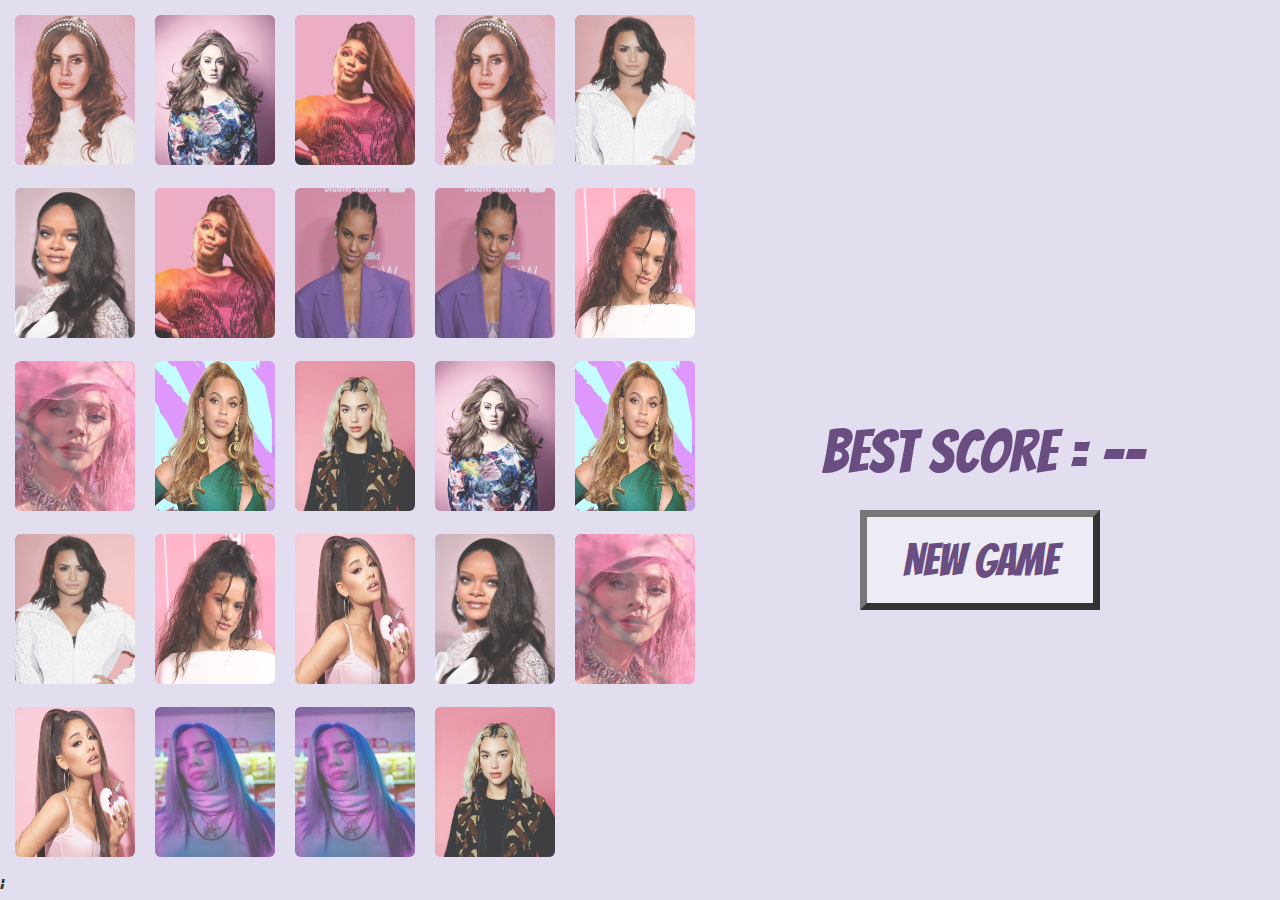
==== game.html @ 1d6ed0dc "first card matching game commit" ====
<!DOCTYPE html>
<html lang="en">

<head>
    <meta charset="UTF-8">
    <meta name="viewport" content="width=device-width, initial-scale=1.0">
    <title>Memory Game</title>
    <link rel="shortcut icon" href="brain.png" type="image/icon">
    <link rel="stylesheet" href="game.css">
    <script src="game.js"></script>
    <link href="https://fonts.googleapis.com/css2?family=Bangers&display=swap" rel="stylesheet">
</head>

<body onload="startGame()">
    <div class="bg">
        <div id="cardContainer">


        </div>

        <div id='count'></div>
        <div id='bestScore'></div>
        <div id='newGameButton'>
            <a href="game.html" id="start"><button id="newGame" onclick="startGame()">New Game</button></a>;
        </div>

    </div>
</body>

</html>
---- game.css ----
body, html {
    height: 100%;
    margin: 0px;
    font-family: 'Bangers', cursive;
}
.bg {
    background-color: #dbd6ed;
    height: 100%;
    background-position: center;
    background-repeat: no-repeat;
    background-size: cover;
    opacity: 0.8;
    position: absolute;
    top: 0;
    left: 0;
    bottom: 0;
    right: 0;
}
.purpleCard {
    width: 100%;
    height: 100%;
    border-radius: 6px;
}
.kweenPic {
    width: 100%;
    height: 100%;
    border-radius: 6px;
}
#cardContainer {
    position: relative;
    margin: 5px;
    width: 65%;
    perspective: 1000px;
}
.card {
    width: 120px;
    height: 150px;
    margin: 10px;
    display: inline-block;
    position: relative;
    transition: transform 1s;
    transform-style: preserve-3d;
}
.front, .back {
    height: 150px;
    width: 120px;
    position: absolute;
}

.front {
    transform: rotateY(180deg);
}

.clicked {
    transform: rotateY(180deg);
}
#count {
    position: absolute;
    right: 275px;
    top: 275px;
    font-size: 90px;
    color: #452162;
}

.finished {
    position: absolute;
    right: 100px;
    top: 160px;
    font-size: 90px;
    color: #452162;
    text-shadow: 3px 5px #cd99d6;
  animation: fadeIn ease 2s;
  -webkit-animation: fadeIn ease 2s;
  -moz-animation: fadeIn ease 2s;
  -o-animation: fadeIn ease 2s;
  -ms-animation: fadeIn ease 2s;
}
@keyframes fadeIn {
  0% {
    opacity:0;
  }
  100% {
    opacity:1;
  }
}

@-moz-keyframes fadeIn {
  0% {
    opacity:0;
  }
  100% {
    opacity:1;
  }
}

@-webkit-keyframes fadeIn {
  0% {
    opacity:0;
  }
  100% {
    opacity:1;
  }
}

@-o-keyframes fadeIn {
  0% {
    opacity:0;
  }
  100% {
    opacity:1;
  }
}

@-ms-keyframes fadeIn {
  0% {
    opacity:0;
  }
  100% {
    opacity:1;
  }
}
#bestScore {
    position: absolute;
    right: 135px;
    top: 420px;
    font-size: 60px;
    color: #452162;

}
#newGame {
    position: absolute;
    top: 510px;
    right: 180px;
    width: 240px;
    height: 100px;
    font-size: 45px;
    font-family: 'Bangers', cursive;
    color: #452162;
    border-width: 7px;
    background-color: #e9e6f1;
}
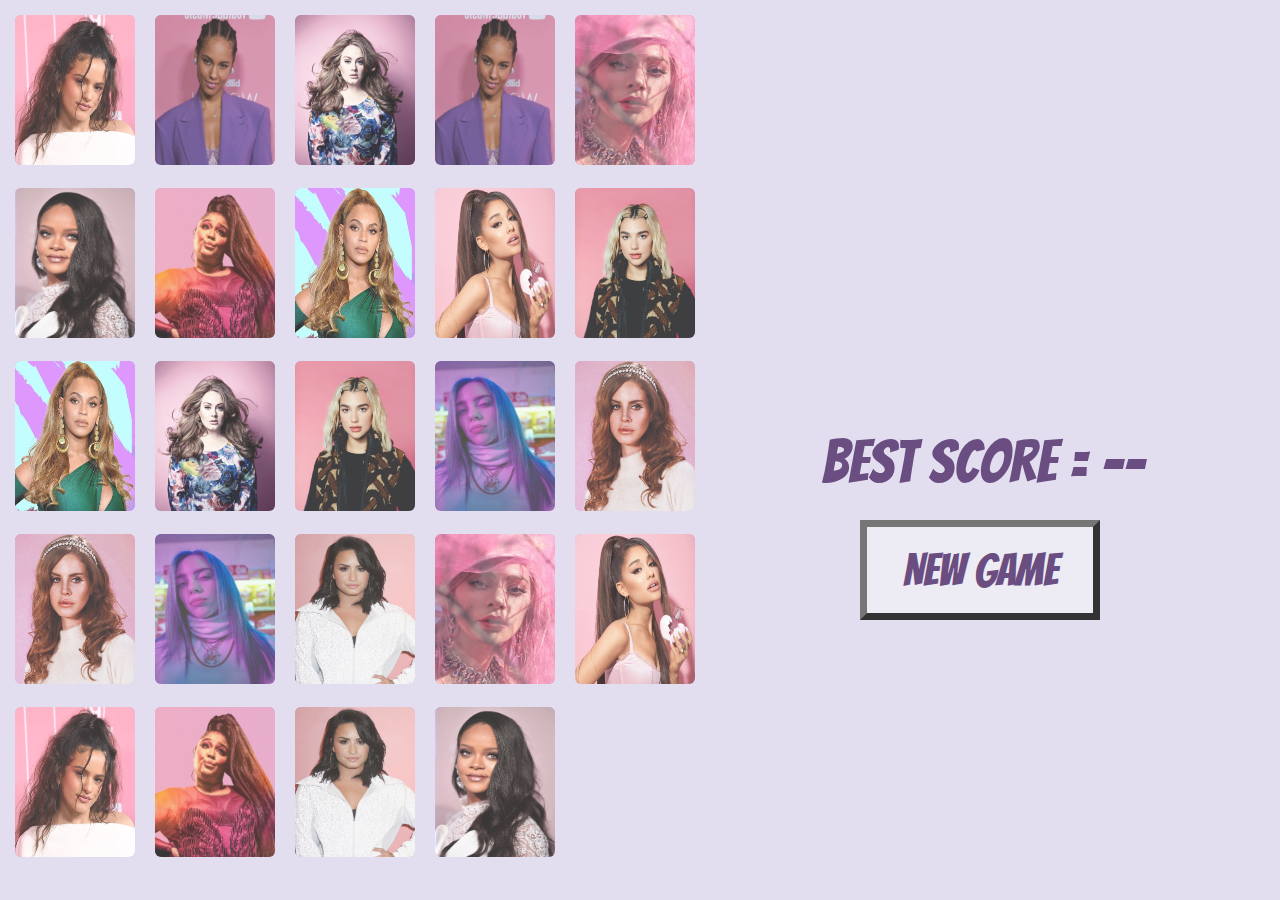
==== commit db36bf2d: "removed floating semi colon" ====
--- a/game.html
+++ b/game.html
@@ -21,7 +21,7 @@
         <div id='count'></div>
         <div id='bestScore'></div>
         <div id='newGameButton'>
-            <a href="game.html" id="start"><button id="newGame" onclick="startGame()">New Game</button></a>;
+            <a href="game.html" id="start"><button id="newGame" onclick="startGame()">New Game</button></a>
         </div>
 
     </div>
--- a/game.css
+++ b/game.css
@@ -65,7 +65,7 @@
 .finished {
     position: absolute;
     right: 100px;
-    top: 160px;
+    top: 110px;
     font-size: 90px;
     color: #452162;
     text-shadow: 3px 5px #cd99d6;
@@ -122,14 +122,14 @@
 #bestScore {
     position: absolute;
     right: 135px;
-    top: 420px;
+    top: 430px;
     font-size: 60px;
     color: #452162;
 
 }
 #newGame {
     position: absolute;
-    top: 510px;
+    top: 520px;
     right: 180px;
     width: 240px;
     height: 100px;
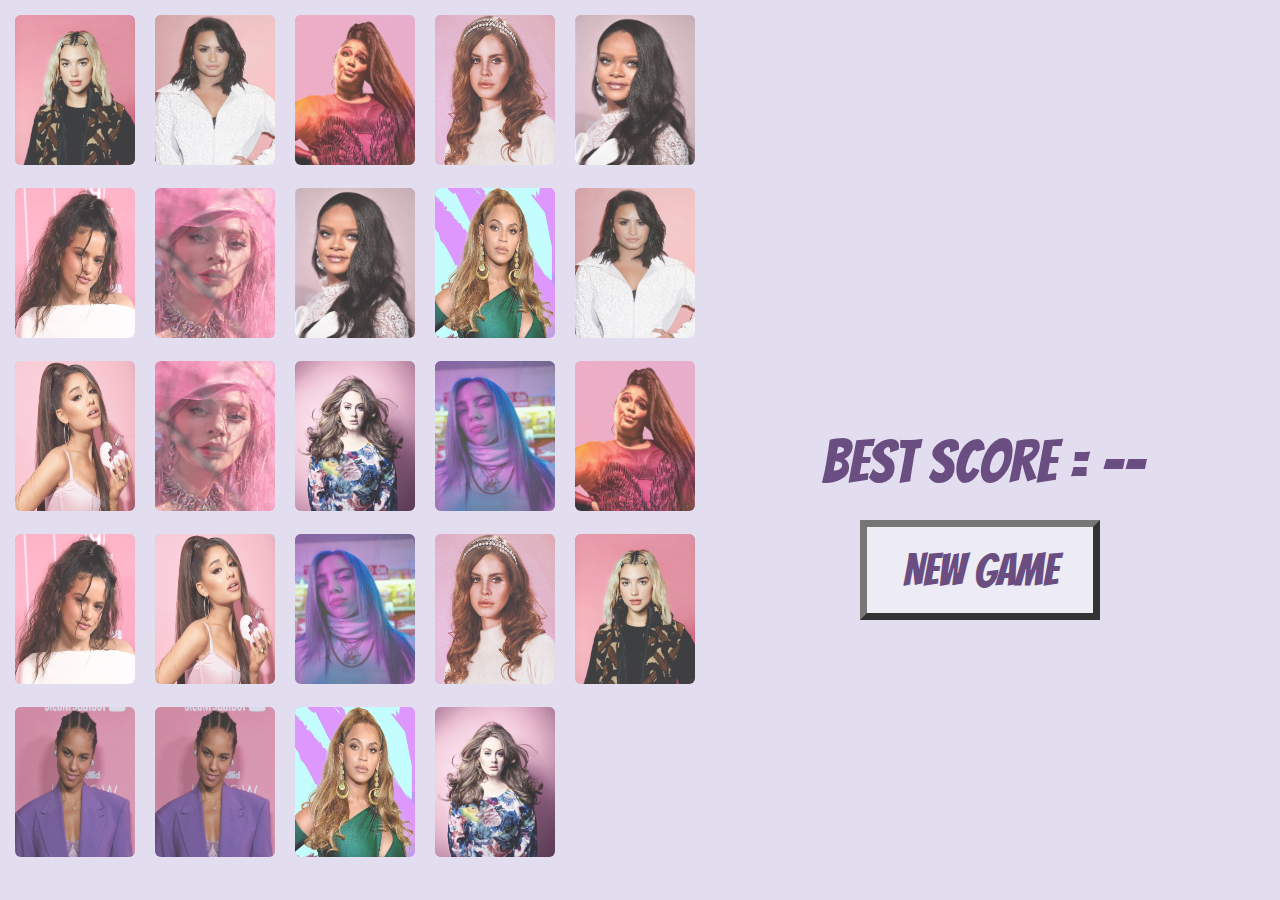
==== commit f3344813: "cleaned up code and added jquery" ====
--- a/game.html
+++ b/game.html
@@ -1,30 +1,29 @@
 <!DOCTYPE html>
 <html lang="en">
+  <head>
+    <meta charset="UTF-8" />
+    <meta name="viewport" content="width=device-width, initial-scale=1.0" />
+    <title>Memory Game</title>
+    <link rel="shortcut icon" href="brain.png" type="image/icon" />
+    <link rel="stylesheet" href="game.css" />
+    <script src="game.js"></script>
+    <link
+      href="https://fonts.googleapis.com/css2?family=Bangers&display=swap"
+      rel="stylesheet"
+    />
+  </head>
+  <body onload="startGame()">
+    <div class="bg">
+      <div id="cardContainer"></div>
+      <div id="count"></div>
+      <div id="bestScore"></div>
+      <div id="newGameButton">
+        <a href="game.html" id="start"
+          ><button id="newGame" onclick="startGame()">New Game</button></a
+        >
+      </div>
+    </div>
 
-<head>
-    <meta charset="UTF-8">
-    <meta name="viewport" content="width=device-width, initial-scale=1.0">
-    <title>Memory Game</title>
-    <link rel="shortcut icon" href="brain.png" type="image/icon">
-    <link rel="stylesheet" href="game.css">
-    <script src="game.js"></script>
-    <link href="https://fonts.googleapis.com/css2?family=Bangers&display=swap" rel="stylesheet">
-</head>
-
-<body onload="startGame()">
-    <div class="bg">
-        <div id="cardContainer">
-
-
-        </div>
-
-        <div id='count'></div>
-        <div id='bestScore'></div>
-        <div id='newGameButton'>
-            <a href="game.html" id="start"><button id="newGame" onclick="startGame()">New Game</button></a>
-        </div>
-
-    </div>
-</body>
-
-</html>+    <script src="https://ajax.googleapis.com/ajax/libs/jquery/3.1.0/jquery.min.js"></script>
+  </body>
+</html>
